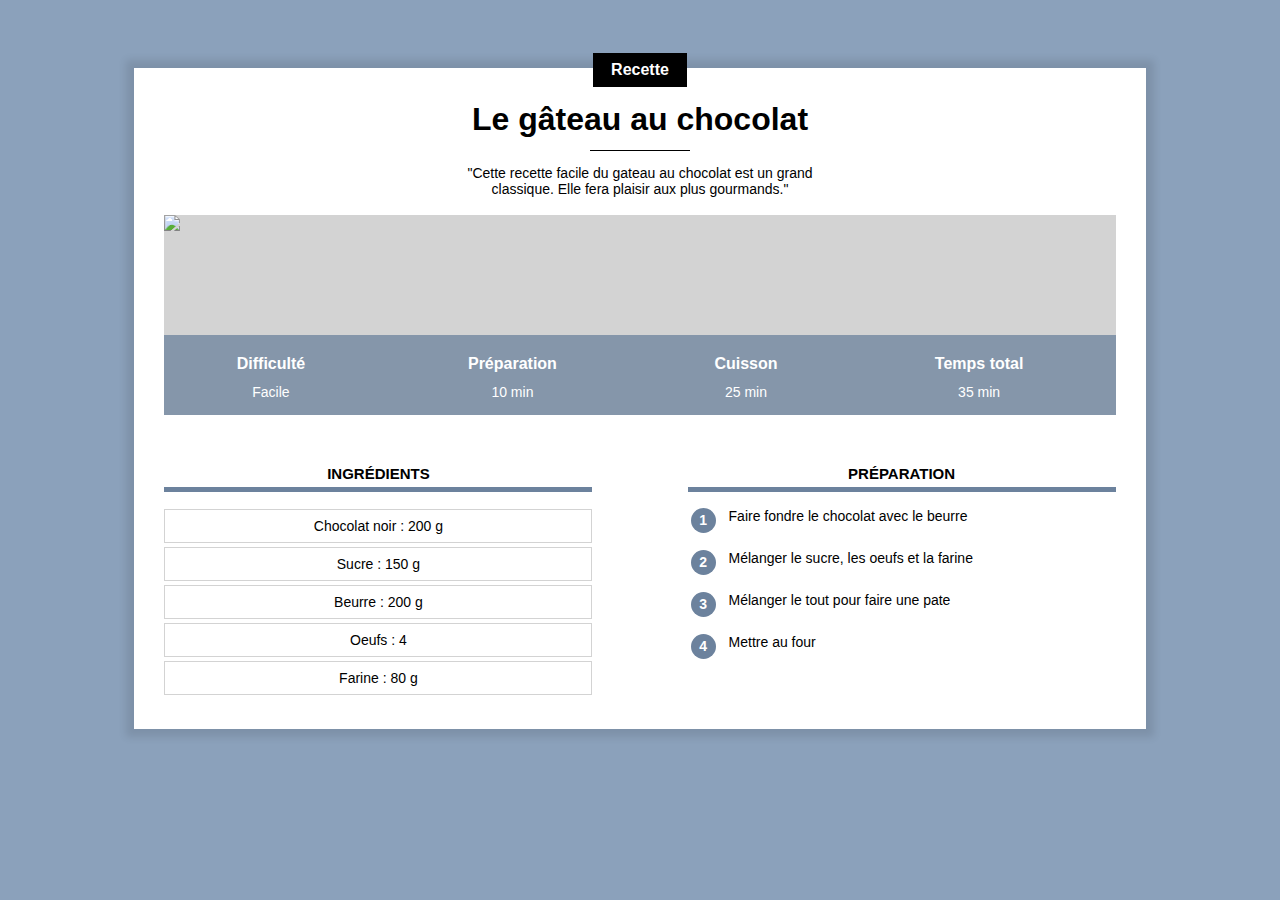
==== index.html @ a38e2a4d "Add files via upload" ====
<!DOCTYPE html>
<html lang="fr">
    <head>
        <title>Recette du gateau au chocolat</title>
        <meta charset="UTF-8">
        <link rel="stylesheet" href="recette_gateau.css"/>
    </head>

    <body>
        

        <div class="contenu">

            <div class="centre categorie">
                <p class="categorie">Recette</p>
            </div>

            <h1>Le gâteau au chocolat</h1>

            <div class="separateur"></div>

            <div class="centre">
                <p class="description">"Cette recette facile du gateau au chocolat est un grand classique. Elle fera plaisir aux plus gourmands."</p>
            </div>
            
            <div class="infos">
                <img class="centre infos" src="https://jonathanroux.com/gateau.jpg">

                <table class="infos">
                    <tr>
                        <th>Difficulté</th>
                        <th>Préparation</th>
                        <th>Cuisson</th>
                        <th>Temps total</th>
                    </tr>

                    <tr>
                        <td>Facile</td>
                        <td>10 min</td>
                        <td>25 min</td>
                        <td>35 min</td>
                    </tr>
                </table>
        </div>
        <br>

        <div >
            <div class="colonne1 colonne">
                <h2>Ingrédients</h2>

                <div class="ingredients">
                    <p>Chocolat noir : 200 g</p>
                    <p>Sucre : 150 g</p>
                    <p>Beurre : 200 g</p>
                    <p>Oeufs : 4</p>
                    <p>Farine : 80 g</p>
                </div>
            </div>

            <div class="colonne2 colonne">
                <h2>Préparation</h2>

                <table class="preparation">
                    <tr>
                        <td><p class="numero">1</p></td>
                        <td class="preparation_etape">Faire fondre le chocolat avec le beurre</td>
                    </tr>        
                    <tr>
                        <td><p class="numero">2</p></td>
                        <td class="preparation_etape">Mélanger le sucre, les oeufs et la farine</td>
                    </tr>
                    <tr>
                        <td><p class="numero">3</p></td>
                        <td class="preparation_etape">Mélanger le tout pour faire une pate</td>
                    </tr>
                    <tr>
                        <td><p class="numero">4</p></td>
                        <td class="preparation_etape">Mettre au four</td>         
                    </tr>
                </div>
                   
            </table>
        </div>
    </body>
</html>
---- recette_gateau.css ----
*{
    overflow: auto;
}

body{
    background-color: #8BA1BB;
    font-family: Arial;
}

p.categorie {
    background-color: black;
    color: white;
    display: inline-block;
    padding: 8px 18px;
    margin-top: -15px;
    margin-bottom: 0px;
    font-weight: bold;
    font-size: 16px;
    /* margin-left: 50%;
    margin-right: 50%; */
}
div.categorie{
    margin-bottom: 0px;
    margin-top: 0px;
    overflow: visible;
}

div.contenu{
    background-color: white;
    margin: 60px 10% 80px 10%;
    padding: 0px 30px 30px 30px;
    min-width: 350px;
    box-shadow: 0px 0px 8px 8px rgba(0, 0, 0, 0.1);
    overflow: visible;
}

h1{
    text-align:center;
    margin-bottom: 12px;
    margin-top: 10px;
}

p.description{
    text-align: center;
    max-width: 400px;
    display: inline-block;
    font-size: 14px;
}

.centre{
    text-align: center;
    width: 100%;
}

div.separateur{
    background-color: black;
    width: 100px;
    height: 1px;
    margin-left: auto;
    margin-right: auto;
}

div.infos{
    position: relative;
}

table.infos{
    position: absolute; 
    bottom: 0;
    width: 100%; 
    color: white; 
    background-color: #6c829dC0; 
    height: 80px;
}

table.infos td{
    text-align: center;
    font-size: 14px;
    vertical-align: top;
}

table.infos th{
    font-size: 16px;
    vertical-align: bottom;
    padding-bottom: 8px;
}

img.infos{
    display: block;
    max-height: 400px;
    object-fit: cover;
    min-height: 200px;
    background-color: lightgray;
}

div.colonne{
    width: 45%;
    margin-top: 20px;
    
}

div.colonne h2{
    text-align: center;
    text-transform: uppercase;
    font-size:  15px;
    border-bottom: 5px solid #6c829d;
    padding-bottom: 5px;
}

div.colonne1{
    display: inline-block;
    margin-right: 10%;
}

div.colonne2{
    float: right;

}

div.ingredients p{
    font-size: 14px;
    border: 1px solid lightgray;
    text-align: center;
    padding: 8px 0px;
    margin-top: 4px;
    margin-bottom: 0px;
}

table.preparation p.numero{
    background-color: #6c829d;
    color: white;
    width: 25px;
    height: 25px;
    text-align: center;
    font-size: 14px;
    font-weight: bold;
    padding-top: 4px;
    box-sizing: border-box;
    border-radius: 50%;
    margin: 0px;
}

table.preparation td{
    vertical-align: top;
}

table.preparation td.preparation_etape {
    font-size: 14px;
    padding-left: 10px;
    padding-bottom: 10px;
}

table.preparation tr{
    height: 40px;
}
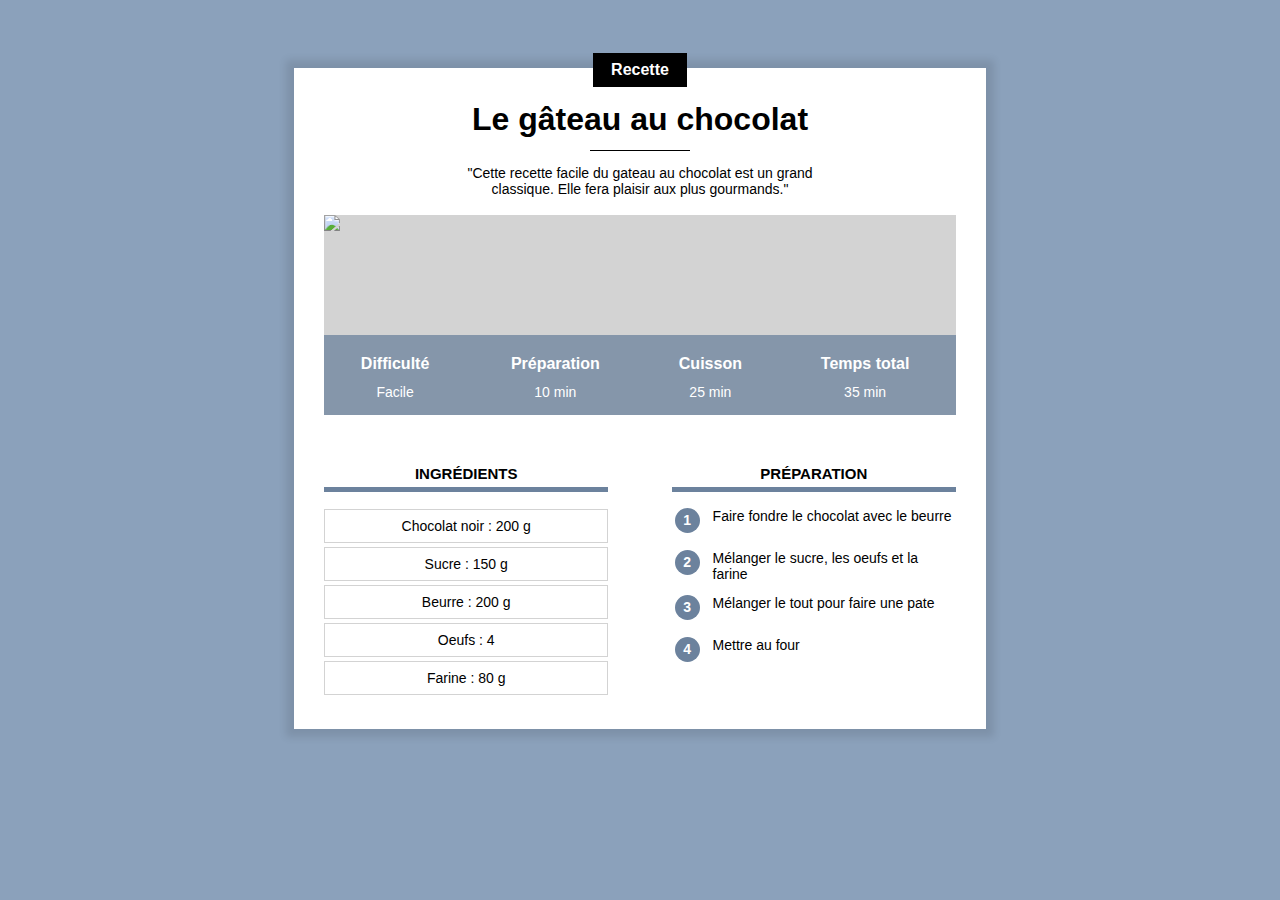
==== commit 3a535600: "Add files via upload" ====
--- a/index.html
+++ b/index.html
@@ -3,11 +3,11 @@
     <head>
         <title>Recette du gateau au chocolat</title>
         <meta charset="UTF-8">
+        <meta name="viewport" content="width=device-width, initial-scale=1.0">
         <link rel="stylesheet" href="recette_gateau.css"/>
     </head>
 
     <body>
-        
 
         <div class="contenu">
 
--- a/recette_gateau.css
+++ b/recette_gateau.css
@@ -16,8 +16,6 @@
     margin-bottom: 0px;
     font-weight: bold;
     font-size: 16px;
-    /* margin-left: 50%;
-    margin-right: 50%; */
 }
 div.categorie{
     margin-bottom: 0px;
@@ -27,9 +25,8 @@
 
 div.contenu{
     background-color: white;
-    margin: 60px 10% 80px 10%;
-    padding: 0px 30px 30px 30px;
-    min-width: 350px;
+    margin: 40px 8px 40px 8px;
+    padding: 0px 8px 20px 8px;
     box-shadow: 0px 0px 8px 8px rgba(0, 0, 0, 0.1);
     overflow: visible;
 }
@@ -70,17 +67,17 @@
     width: 100%; 
     color: white; 
     background-color: #6c829dC0; 
-    height: 80px;
+    height: 50px;
 }
 
 table.infos td{
     text-align: center;
-    font-size: 14px;
+    font-size: 12px;
     vertical-align: top;
 }
 
 table.infos th{
-    font-size: 16px;
+    font-size: 14px;
     vertical-align: bottom;
     padding-bottom: 8px;
 }
@@ -94,7 +91,7 @@
 }
 
 div.colonne{
-    width: 45%;
+    width: 100%;
     margin-top: 20px;
     
 }
@@ -109,13 +106,8 @@
 
 div.colonne1{
     display: inline-block;
-    margin-right: 10%;
 }
 
-div.colonne2{
-    float: right;
-
-}
 
 div.ingredients p{
     font-size: 14px;
@@ -154,3 +146,45 @@
     height: 40px;
 }
 
+/* Styles pour ordinateur */
+@media only screen and (min-width: 768px) {
+    div.contenu{
+        margin: 60px 10% 80px 10%;
+        padding: 0px 30px 30px 30px;
+        min-width: 350px;
+    }
+
+    table.infos{ 
+        height: 80px;
+    }
+    
+    table.infos td{
+        font-size: 14px;
+    }
+    
+    table.infos th{
+        font-size: 16px;
+    }
+
+    div.colonne{
+        width: 45%;
+        
+    }
+    
+    div.colonne1{
+        margin-right: 10%;
+    }
+    
+    div.colonne2{
+        float: right;
+    
+    }
+  }
+
+  @media only screen and (min-width: 900px){
+      div.contenu{
+          margin-left: auto;
+          margin-right: auto;
+          width: 632px;
+      }
+  }
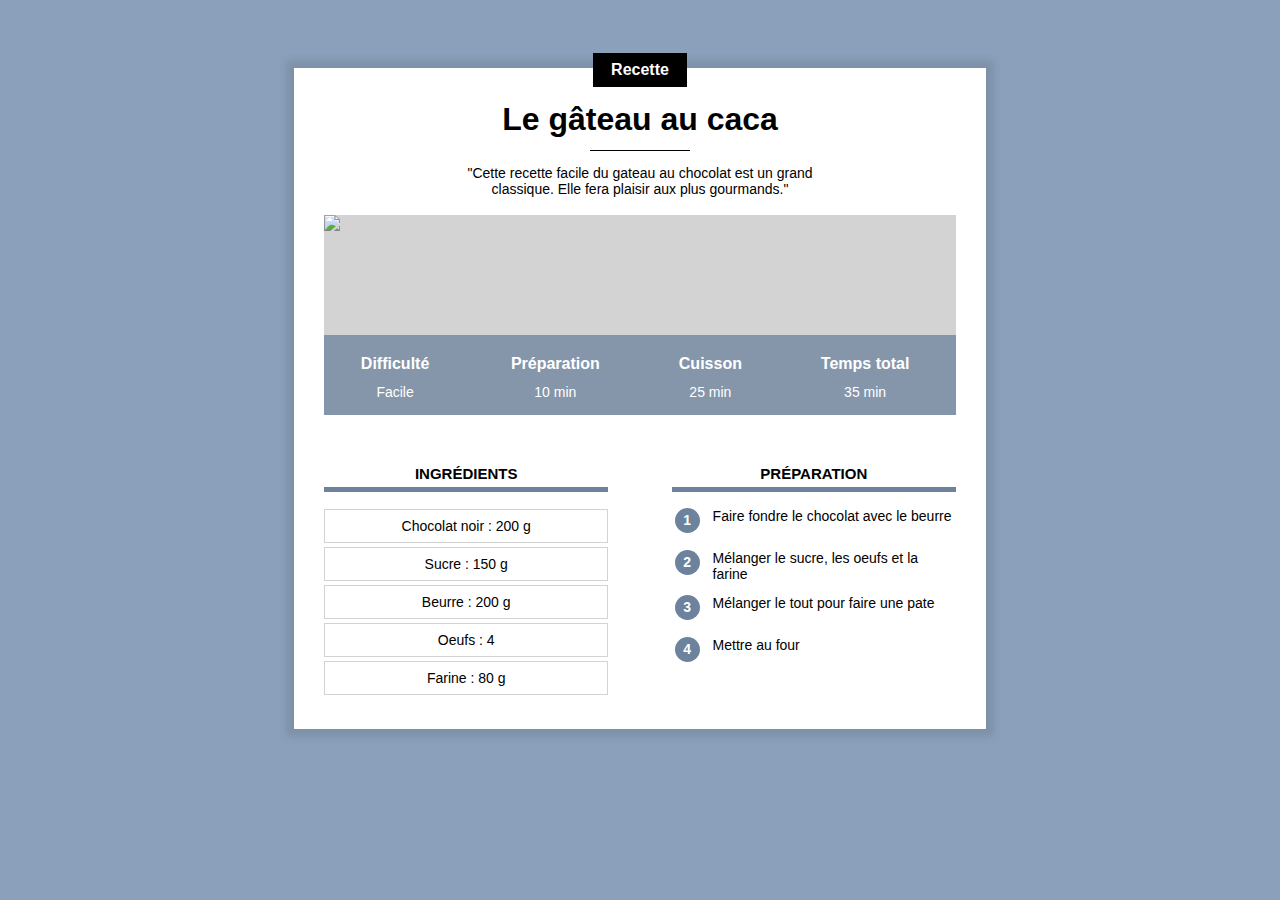
==== commit 5c54d7a0: "Update index.html" ====
--- a/index.html
+++ b/index.html
@@ -1,7 +1,7 @@
 <!DOCTYPE html>
 <html lang="fr">
     <head>
-        <title>Recette du gateau au chocolat</title>
+        <title>Recette du gateau au caca</title>
         <meta charset="UTF-8">
         <meta name="viewport" content="width=device-width, initial-scale=1.0">
         <link rel="stylesheet" href="recette_gateau.css"/>
@@ -15,7 +15,7 @@
                 <p class="categorie">Recette</p>
             </div>
 
-            <h1>Le gâteau au chocolat</h1>
+            <h1>Le gâteau au caca</h1>
 
             <div class="separateur"></div>
 
@@ -82,4 +82,4 @@
             </table>
         </div>
     </body>
-</html>+</html>
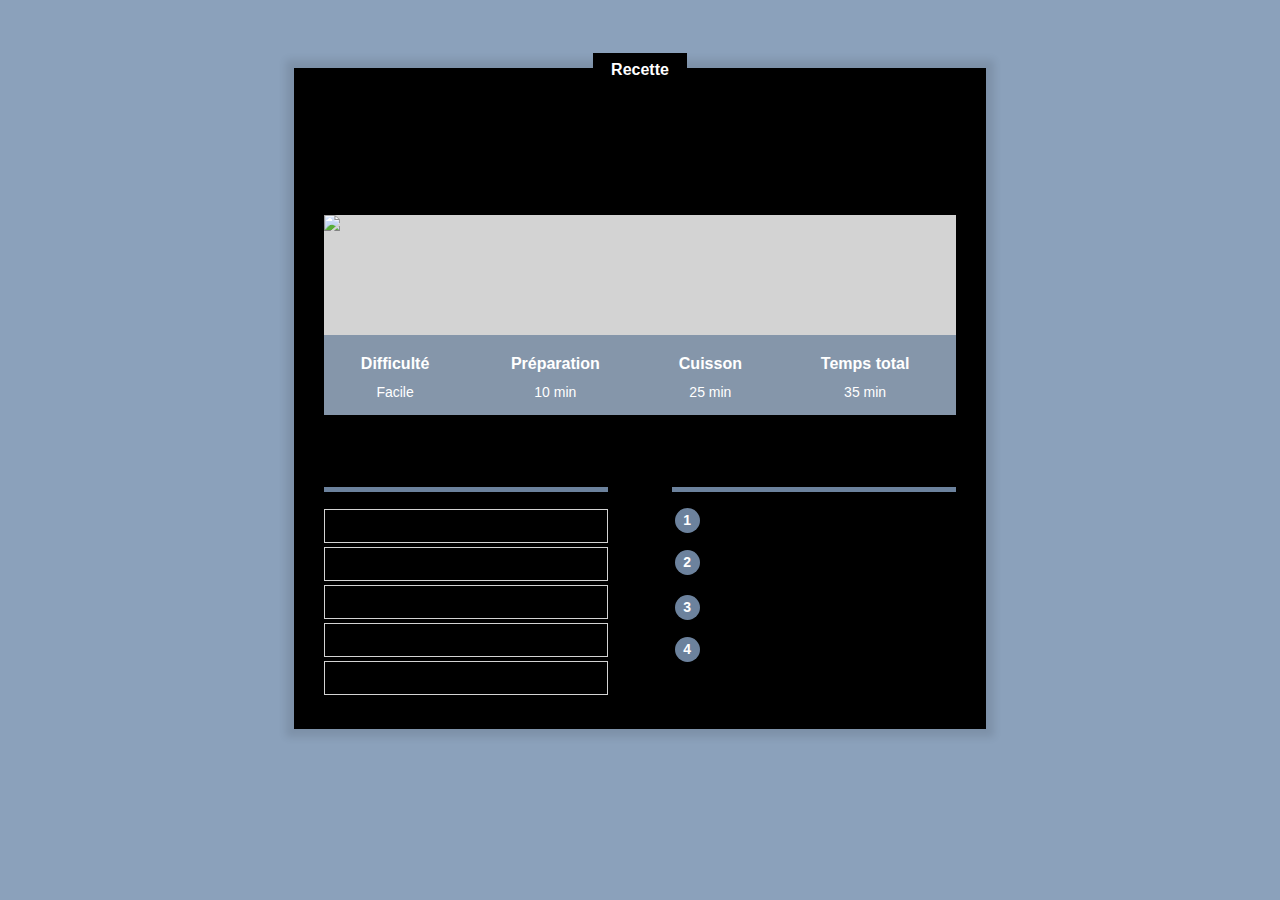
==== commit 60459211: "Update index.html" ====
--- a/index.html
+++ b/index.html
@@ -1,7 +1,7 @@
 <!DOCTYPE html>
 <html lang="fr">
     <head>
-        <title>Recette du gateau au caca</title>
+        <title>Recette du gateau au caca et  pipi</title>
         <meta charset="UTF-8">
         <meta name="viewport" content="width=device-width, initial-scale=1.0">
         <link rel="stylesheet" href="recette_gateau.css"/>
--- a/recette_gateau.css
+++ b/recette_gateau.css
@@ -24,7 +24,7 @@
 }
 
 div.contenu{
-    background-color: white;
+    background-color: black;
     margin: 40px 8px 40px 8px;
     padding: 0px 8px 20px 8px;
     box-shadow: 0px 0px 8px 8px rgba(0, 0, 0, 0.1);
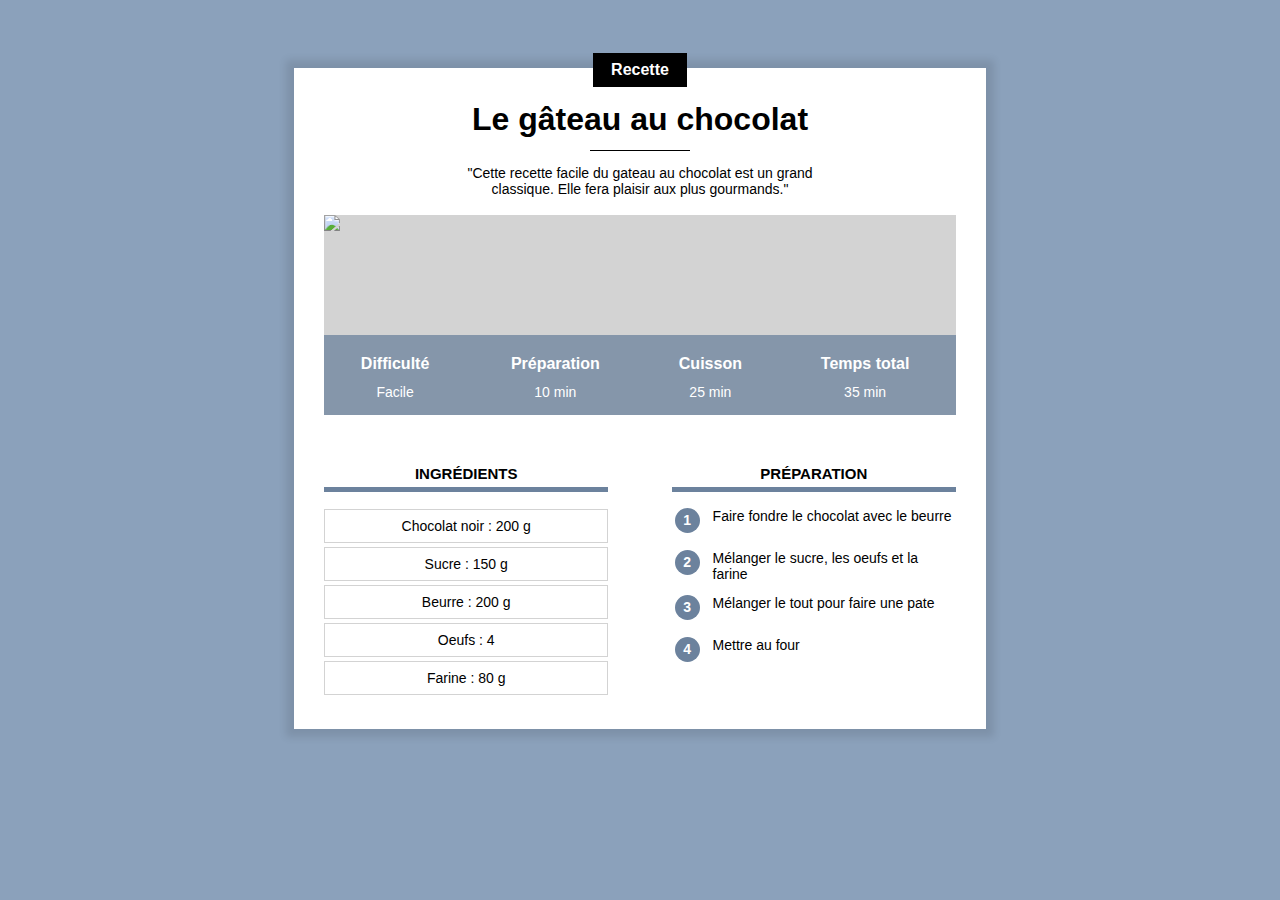
==== commit 20f469a1: "Update index.html" ====
--- a/index.html
+++ b/index.html
@@ -1,7 +1,7 @@
 <!DOCTYPE html>
 <html lang="fr">
     <head>
-        <title>Recette du gateau au caca et  pipi</title>
+        <title>Recette du gateau au chocolat</title>
         <meta charset="UTF-8">
         <meta name="viewport" content="width=device-width, initial-scale=1.0">
         <link rel="stylesheet" href="recette_gateau.css"/>
@@ -15,7 +15,7 @@
                 <p class="categorie">Recette</p>
             </div>
 
-            <h1>Le gâteau au caca</h1>
+            <h1>Le gâteau au chocolat</h1>
 
             <div class="separateur"></div>
 
--- a/recette_gateau.css
+++ b/recette_gateau.css
@@ -24,7 +24,7 @@
 }
 
 div.contenu{
-    background-color: black;
+    background-color: white;
     margin: 40px 8px 40px 8px;
     padding: 0px 8px 20px 8px;
     box-shadow: 0px 0px 8px 8px rgba(0, 0, 0, 0.1);
